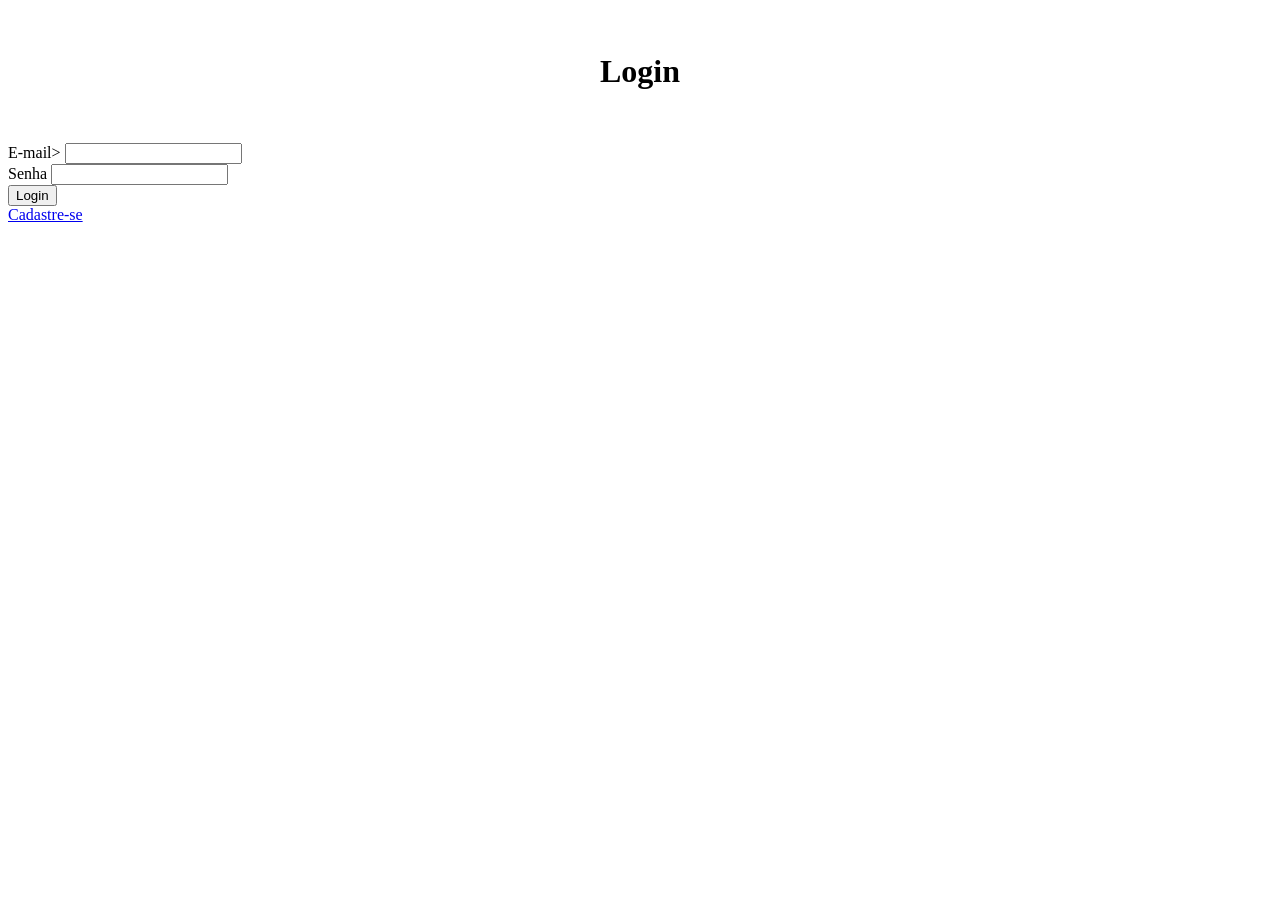
==== login/index.html @ 641a46c5 "teste" ====
<!DOCTYPE html>
<html lang="en">
<head>
    <meta charset="UTF-8">
    <meta name="viewport" content="width=device-width, initial-scale=1.0">
    <title>Login</title>
    <link rel="stylesheet" href="login.css">

</head>
<body>
    <main>
  <form>
    <h1>Login</h1>
    <div> 

        <label for="email"> E-mail></label>
        <input type="email" id="email">

    </div>
  <div>
    <label for="senha"> Senha</label>
    <input type="senha" id="senha">
  </div>
   <button type="submit">Login</button>
</form>

</main>


<script src="script.js"></script>
<a href="../registro">Cadastre-se</a>
</body>
</html>
---- login/login.css ----
h1{    display: flex;
    align-items: center;
    justify-content: center;
    height: 100px;


}
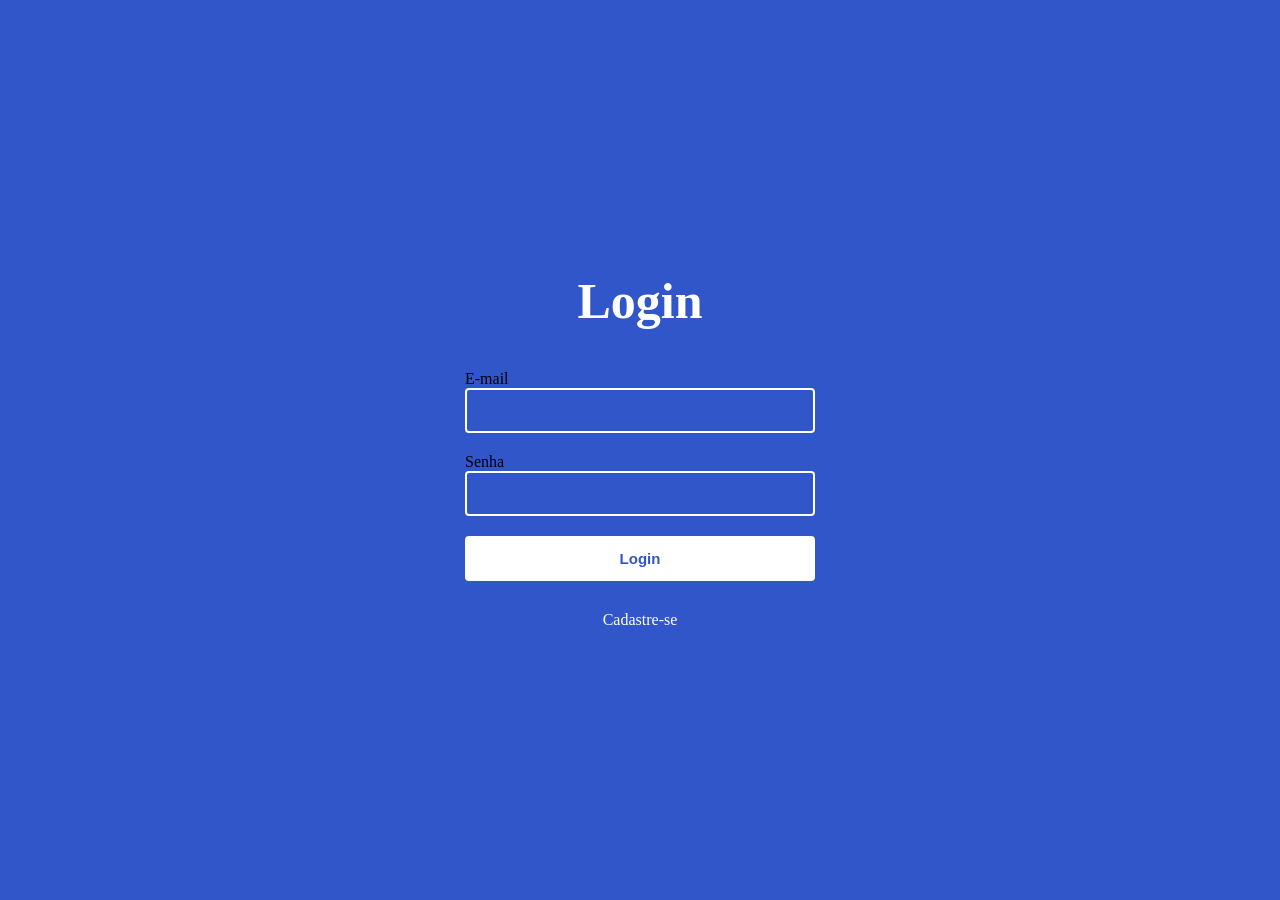
==== commit 7311d559: "ok" ====
--- a/login/index.html
+++ b/login/index.html
@@ -5,32 +5,29 @@
     <meta name="viewport" content="width=device-width, initial-scale=1.0">
     <title>Login</title>
     <link rel="stylesheet" href="login.css">
+<link rel="stylesheet" href="../style.css">
 
 </head>
 <body>
-    <main>
-  <form>
-    <h1>Login</h1>
-    <div> 
+  
+  <script src="script.js"></script>
+   
 
-        <label for="email"> E-mail></label>
-        <input type="email" id="email">
-
-    </div>
-  <div>
-    <label for="senha"> Senha</label>
-    <input type="senha" id="senha">
-  </div>
-   <button type="submit">Login</button>
-</form>
-
-</main>
-
-
-<script src="script.js"></script>
-<a href="../registro">Cadastre-se</a>
 </body>
 </html>
+   
+    
+   
+
+    
+    
+       
+     
+      
+      
+      
+    
+  
 
 
 
--- a/login/login.css
+++ b/login/login.css
@@ -1,11 +1,66 @@
-h1{    display: flex;
+main{
+    display: flex;
+    width: 350px;
+    flex-direction: column;
+}
+body{
+  background-color: var(--color-primary);
+  display:flex;
+  justify-content: center;
+  align-items: center;
+  min-height: 100vh;
+}
+form{
+    display: flex;
+    flex-direction: column;
+    gap: 20px;
+}
+h1{
+    text-align: center;
+    color: var(--color-text);
+    font-size: 50px;
+    margin-bottom: 20px;
+}
+input {
+    width: 100%;
+    height: 45px;
+    background-color: transparent;
+    border: 2px solid var(--color-text);
+    border-radius: 4px;
+    padding: 0 15px;
+    color: var(--color-text);
+    font-size: 14px;
+}
+input::placeholder{
+    color: var(--color-text);
+}
+button {
+    width: 100%;
+    height: 45px;
+    background-color: var(--color-text);
+    color: var(--color-primary);
+    border: none;
+    border-radius: 4px;
+    font-size: 15px;
+    font-weight: bold;
+    cursor: pointer;
+}
+button:hover {
+    opacity: 0.9;
+}
+a {
     align-items: center;
-    justify-content: center;
-    height: 100px;
-
-
+    margin-top: 10px;
+    text-align: center;
+    color: var(--color-text);
+    text-decoration: none;
 }
 
 
 
 
+
+
+
+
+
--- a/style.css
+++ b/style.css
@@ -0,0 +1,10 @@
+* {
+    margin: 0;
+    padding: 0;
+    box-sizing: border-box;
+}
+:root {
+    --color-primary: #3156c9;
+    --color-text: #fff
+
+}
